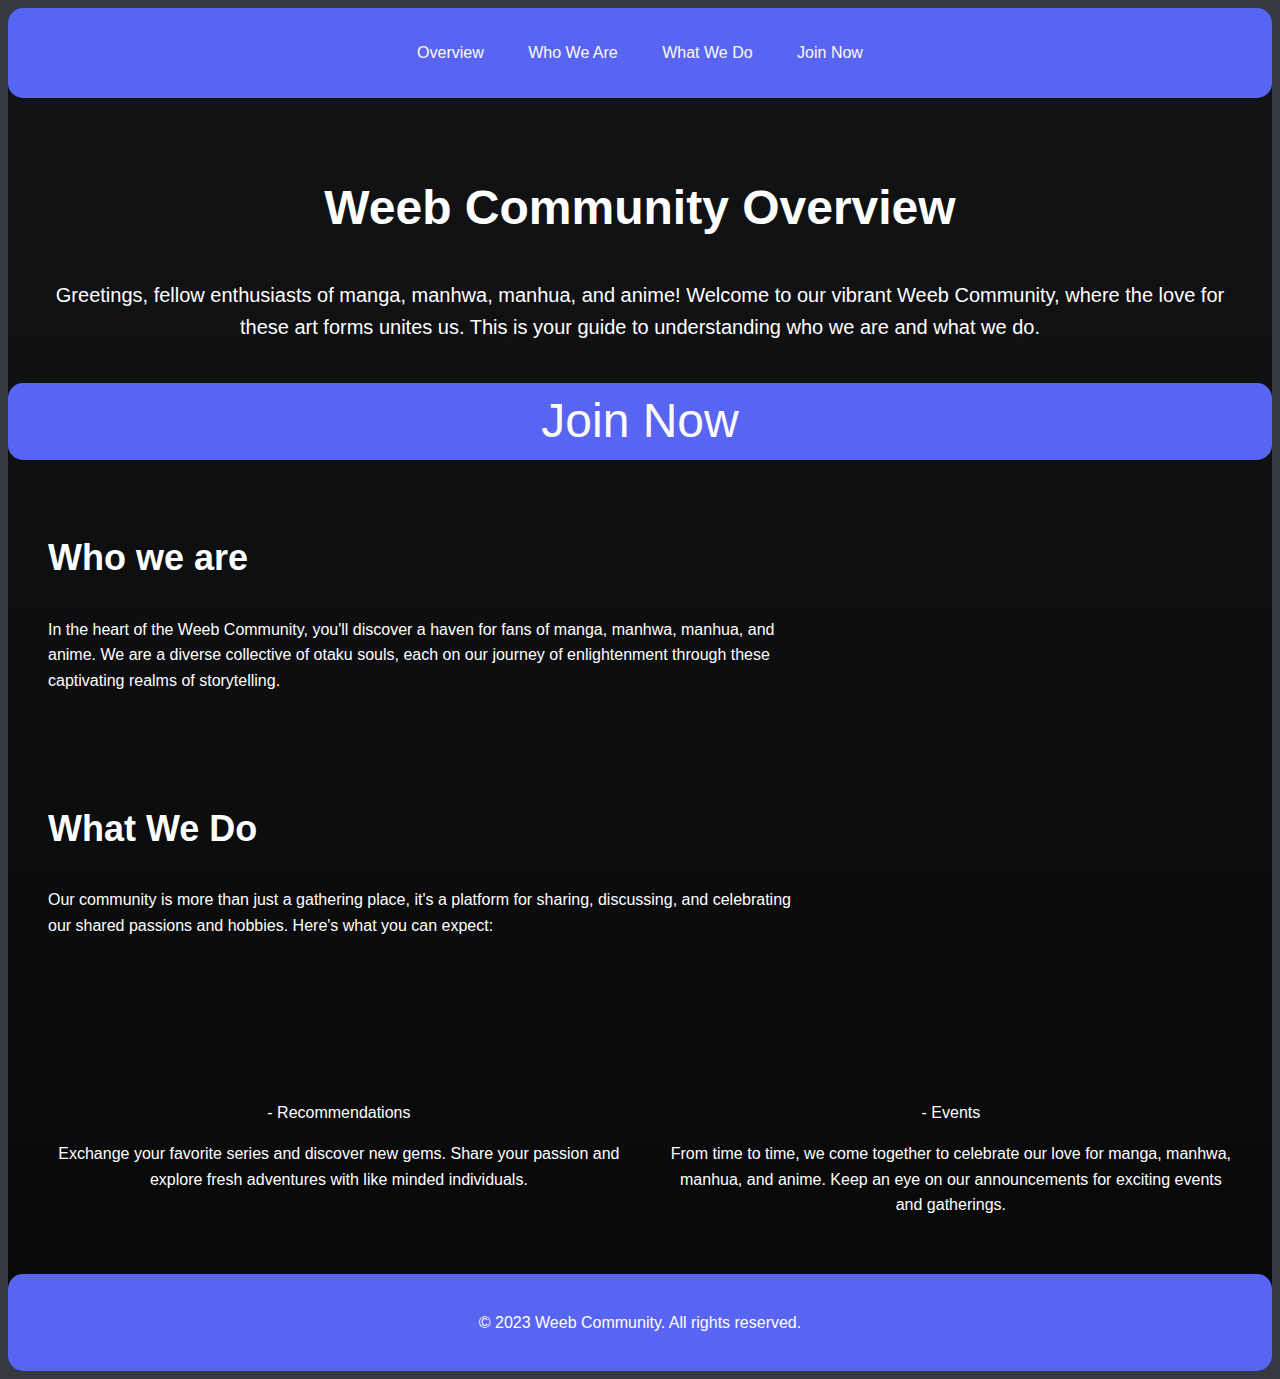
==== index.html @ 72f2aae4 "Aligned join now button to center" ====
<!DOCTYPE html>
<html lang="en">
<head>
    <meta charset="UTF-8">
    <meta name="viewport" content="width=device-width, initial-scale=1.0">
    <title>Weeb Community</title>
    <link rel="stylesheet" href="new.css">
    <link rel="icon" href="img.jpg">
</head>
<body>
<div class="overlay">
    <header>
        <nav>
            <ul>
                <li><a href="#overview">Overview</a></li>
                <li><a href="#who-we-are">Who We Are</a></li>
                <li><a href="#what-we-do">What We Do</a></li>
                <li><a href="https://discord.gg/qwQZq3vCjB">Join Now</a></li>
            </ul>
        </nav>
    </header>
    <section id="overview">
        <h1>Weeb Community Overview</h1>
      <div class="text1">Greetings, fellow enthusiasts of manga, manhwa, manhua, and anime! Welcome to our vibrant Weeb Community, where the love for these art forms unites us. This is your guide to understanding who we are and what we do.</div>
    </section>
    
<div class="button">
    <a href="https://discord.gg/qwQZq3vCjB">Join Now</a>
</div>
<div class="grid-container">
<div class="item1">
    <section id="who-we-are">
        <h2>Who we are</h2>
        <p>In the heart of the Weeb Community, you'll discover a haven for fans of manga, manhwa, manhua, and anime. We are a diverse collective of otaku souls, each on our journey of enlightenment through these captivating realms of storytelling.</p>
    </section>

    <section id="what-we-do">
        <h2>What We Do</h2>
        <p>Our community is more than just a gathering place, it's a platform for sharing, discussing, and celebrating our shared passions and hobbies. Here's what you can expect:</p>
    </div> 
    <div class="item2"><iframe src="https://discordapp.com/widget?id=949549349518602291&theme=dark" width="350" height="500" allowtransparency="true" frameborder="0" sandbox="allow-popups allow-popups-to-escape-sandbox allow-same-origin allow-scripts"></iframe></div>      
</div>
   <div class="container">
<div class="c">- Recommendations
                <p>Exchange your favorite series and discover new gems. Share your passion and explore fresh adventures with like minded individuals.</p>
            </div>
            <div class="c">- Events
                <p>From time to time, we come together to celebrate our love for manga, manhwa, manhua, and anime. Keep an eye on our announcements for exciting events and gatherings.</p>
            </div>
</div>
    </section>
    <footer>
        <p>&copy; 2023 Weeb Community. All rights reserved.</p>
    </footer>
</div>
</body>
</html>
---- new.css ----
body { background-color: #36393f;
    color: #ffff;
    background-image: url("bg2.jpg");
    font-family: 'Arial', sans-serif; 
     line-height: 1.6;
     background-size: cover;
     background-repeat: no-repeat;
     background-position: center;
     overflow-x: hidden; 
     
   } 
   
   
   header {
       background: #5865f2;
       color: #fff;
       padding: 1rem 0;
       text-align: center;
       border-radius: 15px;
   }
   
   nav ul {
       list-style: none;
       padding: 0;
   }
   
   nav ul li {
       display: inline;
       margin: 20px;
   }
   
   nav ul li a {
       color: #fff;
       text-decoration: none;
   }
   
   nav ul li a:hover {
       color: #ccc;
   }
   
   section {
       padding: 20px;
       margin: 20px ;
   }
       h1{
        text-align: center;
         font-size: 48px;
       }
         h2{
       
            font-size: 36px;
   }
   .text1{
    text-align: center;
    font-size: 20px;

   }
   
   
   .overlay{ background-image: linear-gradient(rgba(3, 3, 3, 0.7),rgba(3, 3, 3, 0.9));
    border-radius: 15px;
}
   footer {
    text-align: center;
    padding: 20px;
    background: #5865f2;
    color: #ffff;
    border-radius: 15px;
   }
   .grid-container{
    display: grid;
    grid-template-columns: repeat(auto-fit, minmax(400px, 1fr));
    grid-template-rows: 600px ;
    
    grid-template-areas:
    'a a b'
    ;
   }
   .item1{ grid-area: a;}
   .item2{grid-area: b;
    left: 10px;
    bottom: 40px;
}

.container{
display: inline-grid;
       grid-template-columns: auto auto;
       margin: 20px;

    }

   
    .c{
        padding: 20px;
        text-align: center;
    }

    a, a:link, a:visited {
        color: #FFFAFA;
        text-decoration: none;
       
    }
  .button{
    text-align: center;
    background-color: #5865f2;
    padding: 15PX , 20PX;
    border-radius: 15PX;
    font-size: 48PX;


  }
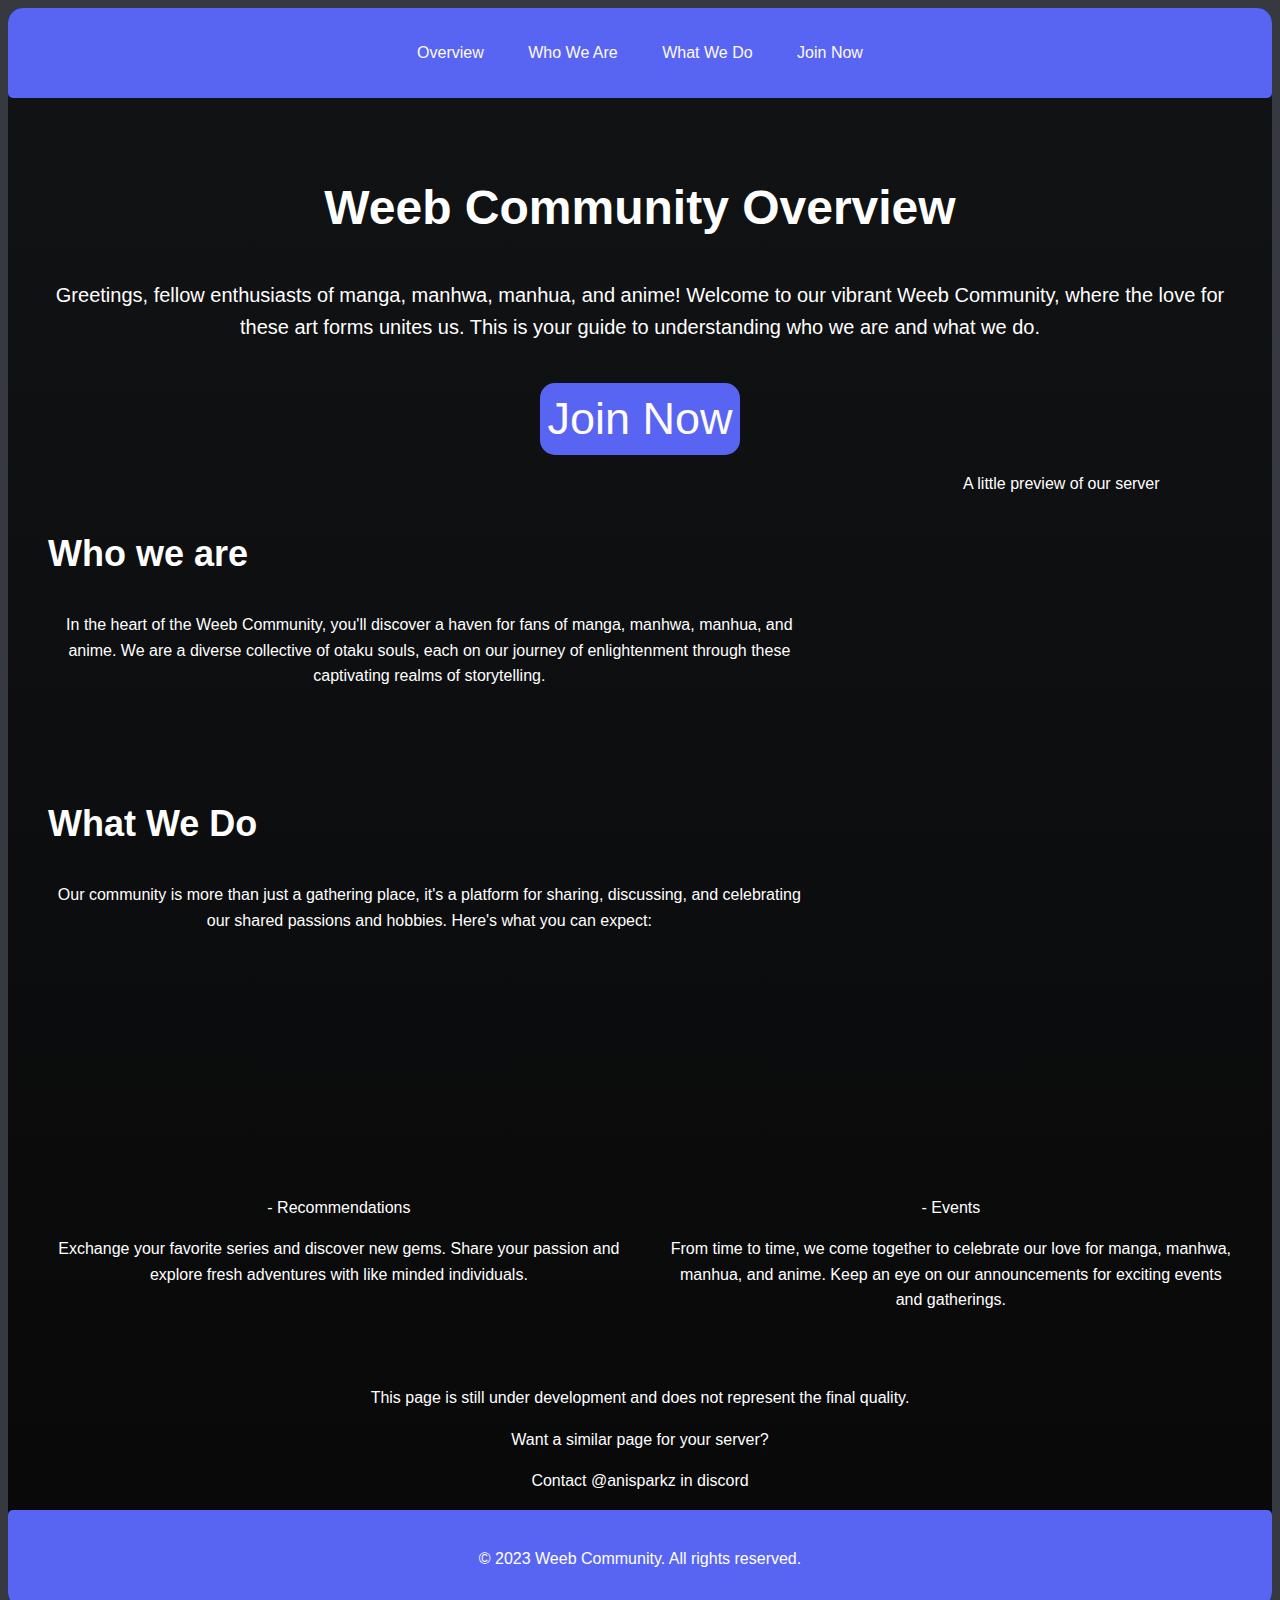
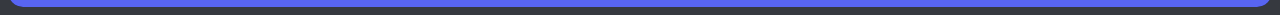
==== commit d062a582: "fixed overlapping in mobile devices" ====
--- a/index.html
+++ b/index.html
@@ -5,7 +5,7 @@
     <meta charset="UTF-8">
     <meta name="viewport" content="width=device-width, initial-scale=1.0">
     <title>Weeb Community</title>
-    <link rel="stylesheet" href="new.css">
+    <link rel="stylesheet" href="styles.css">
     <link rel="icon" href="img.jpg">
 </head>
 <body>
@@ -39,7 +39,7 @@
         <h2>What We Do</h2>
         <p>Our community is more than just a gathering place, it's a platform for sharing, discussing, and celebrating our shared passions and hobbies. Here's what you can expect:</p>
     </div> 
-    <div class="item2"><iframe src="https://discordapp.com/widget?id=949549349518602291&theme=dark" width="350" height="500" allowtransparency="true" frameborder="0" sandbox="allow-popups allow-popups-to-escape-sandbox allow-same-origin allow-scripts"></iframe></div>      
+    <div class="item2"><p>A little preview of our server</p><iframe src="https://discordapp.com/widget?id=949549349518602291&theme=dark" width="350" height="500" allowtransparency="true" frameborder="0" sandbox="allow-popups allow-popups-to-escape-sandbox allow-same-origin allow-scripts"></iframe></div>      
 </div>
    <div class="container">
 <div class="c">- Recommendations
@@ -49,6 +49,11 @@
                 <p>From time to time, we come together to celebrate our love for manga, manhwa, manhua, and anime. Keep an eye on our announcements for exciting events and gatherings.</p>
             </div>
 </div>
+<div class="promo">
+<p>This page is still under development and does not represent the final quality.</p>
+           <p>Want a similar page for your server?</p>
+            <p>Contact @anisparkz in discord</p>
+  </div>
     </section>
     <footer>
         <p>&copy; 2023 Weeb Community. All rights reserved.</p>
--- a/styles.css
+++ b/styles.css
@@ -0,0 +1,135 @@
+body { background-color: #36393f;
+    color: #ffff;
+    background-image: url("bg.jpg");
+    font-family: 'Arial', sans-serif; 
+     line-height: 1.6;
+     background-size: cover;
+     background-repeat: no-repeat;
+     background-position: center;
+     overflow-x: hidden; 
+     
+   } 
+   
+   
+   header {
+       background: #5865f2;
+       color: #fff;
+       padding: 1rem 0;
+       text-align: center;
+       border-radius: 15px 15px 5px 5px;
+   }
+   
+   nav ul {
+       list-style: none;
+       padding: 0;
+   }
+   
+   nav ul li {
+       display: inline;
+       margin: 20px;
+   }
+   
+   nav ul li a {
+       color: #fff;
+       text-decoration: none;
+   }
+   
+   nav ul li a:hover {
+       color: #ccc;
+   }
+   
+   section {
+       padding: 20px;
+       margin: 20px ;
+   }
+       h1{
+        text-align: center;
+         font-size: 48px;
+       }
+         h2{
+       
+            font-size: 36px;
+   }
+   .text1{
+    text-align: center;
+    font-size: 20px;
+
+   }
+   
+   
+   .overlay{ background-image: linear-gradient(rgba(3, 3, 3, 0.7),rgba(3, 3, 3, 0.9));
+    border-radius: 15px;
+}
+   footer {
+    text-align: center;
+    padding: 20px;
+    background: #5865f2;
+    color: #ffff;
+    border-radius: 5px 5px 15px 15px;
+   }
+   .grid-container{
+    display: grid;
+    grid-template-columns: repeat(auto-fit, minmax(400px, 1fr));
+    grid-template-rows: 700px ;
+    
+    grid-template-areas:
+    'a a b'
+    ;
+   }
+   .item1{ grid-area: a;}
+   .item2{grid-area: b;
+    position: relative;
+   margin: 0 auto;
+}
+.container{
+display: inline-grid;
+       grid-template-columns: auto auto;
+       margin: 20px;
+
+    }
+
+   
+    .c{
+        padding: 20px;
+        text-align: center;
+    }
+
+    a, a:link, a:visited {
+        color: #FFFAFA;
+        text-decoration: none;
+       
+    }
+  .button{
+    text-align: center;
+    background-color: #5865f2;
+    padding: 15PX , 20PX;
+    border-radius: 15PX;
+    font-size: 45PX;
+    width: 200px;
+    margin: 0 auto;
+    font-family: sans-serif;
+  }
+  .button a:hover {
+    color: #ccc;}
+
+
+    @media only screen and (max-width: 550px){
+    .grid-container{
+    grid-template-columns: 1fr;
+    grid-template-areas: "a"
+    "b";
+    }
+    .container    {
+        grid-template-columns: 1fr;
+        grid-template-areas: "a"
+        "b";
+        }
+
+}
+.promo{
+text-align: center;
+
+
+}
+p{ text-align: center;}
+        
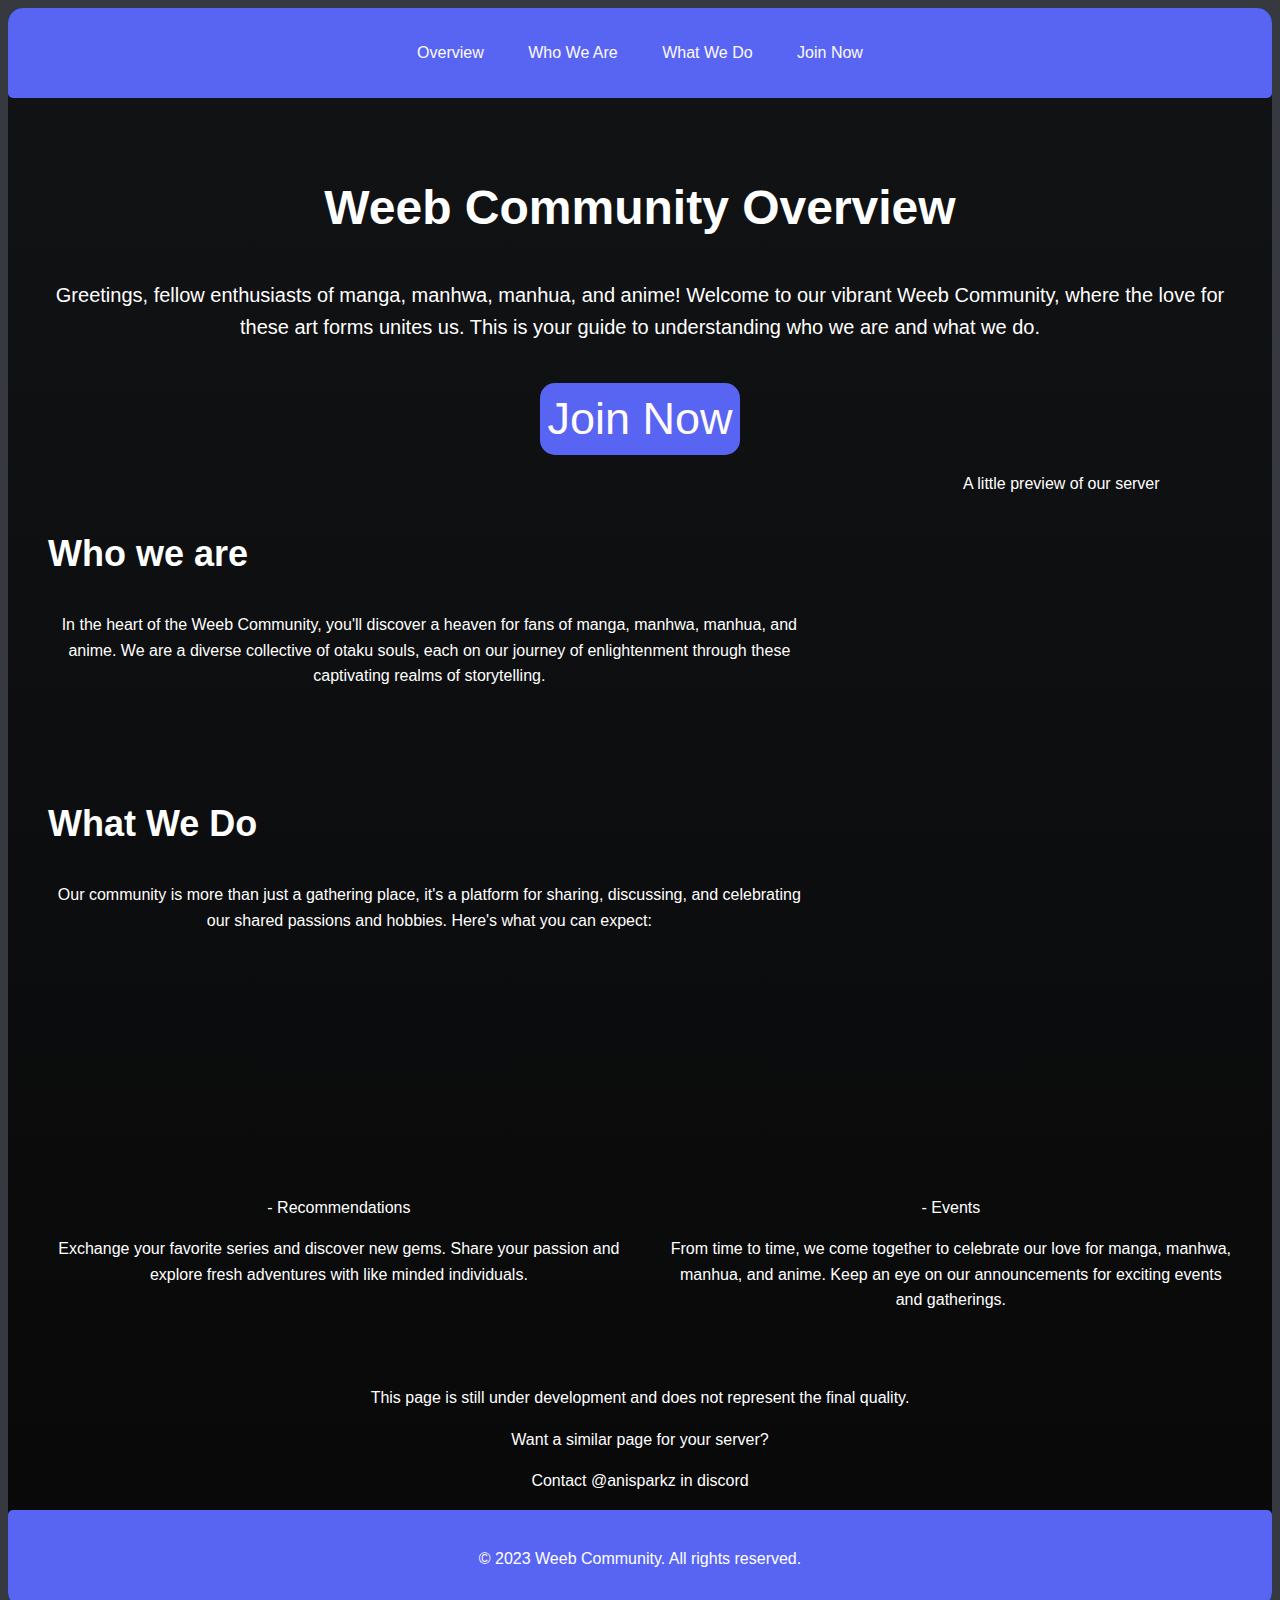
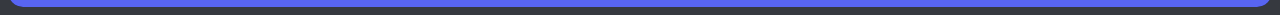
==== commit 191e3bb3: "Update index.html" ====
--- a/index.html
+++ b/index.html
@@ -32,7 +32,7 @@
 <div class="item1">
     <section id="who-we-are">
         <h2>Who we are</h2>
-        <p>In the heart of the Weeb Community, you'll discover a haven for fans of manga, manhwa, manhua, and anime. We are a diverse collective of otaku souls, each on our journey of enlightenment through these captivating realms of storytelling.</p>
+        <p>In the heart of the Weeb Community, you'll discover a heaven for fans of manga, manhwa, manhua, and anime. We are a diverse collective of otaku souls, each on our journey of enlightenment through these captivating realms of storytelling.</p>
     </section>
 
     <section id="what-we-do">
--- a/styles.css
+++ b/styles.css
@@ -124,6 +124,10 @@
         grid-template-areas: "a"
         "b";
         }
+ .nav ul li{ display: inline;
+   margin: 5px;}
+  h2{font-size: 36px;
+   text-align: center;}
 
 }
 .promo{
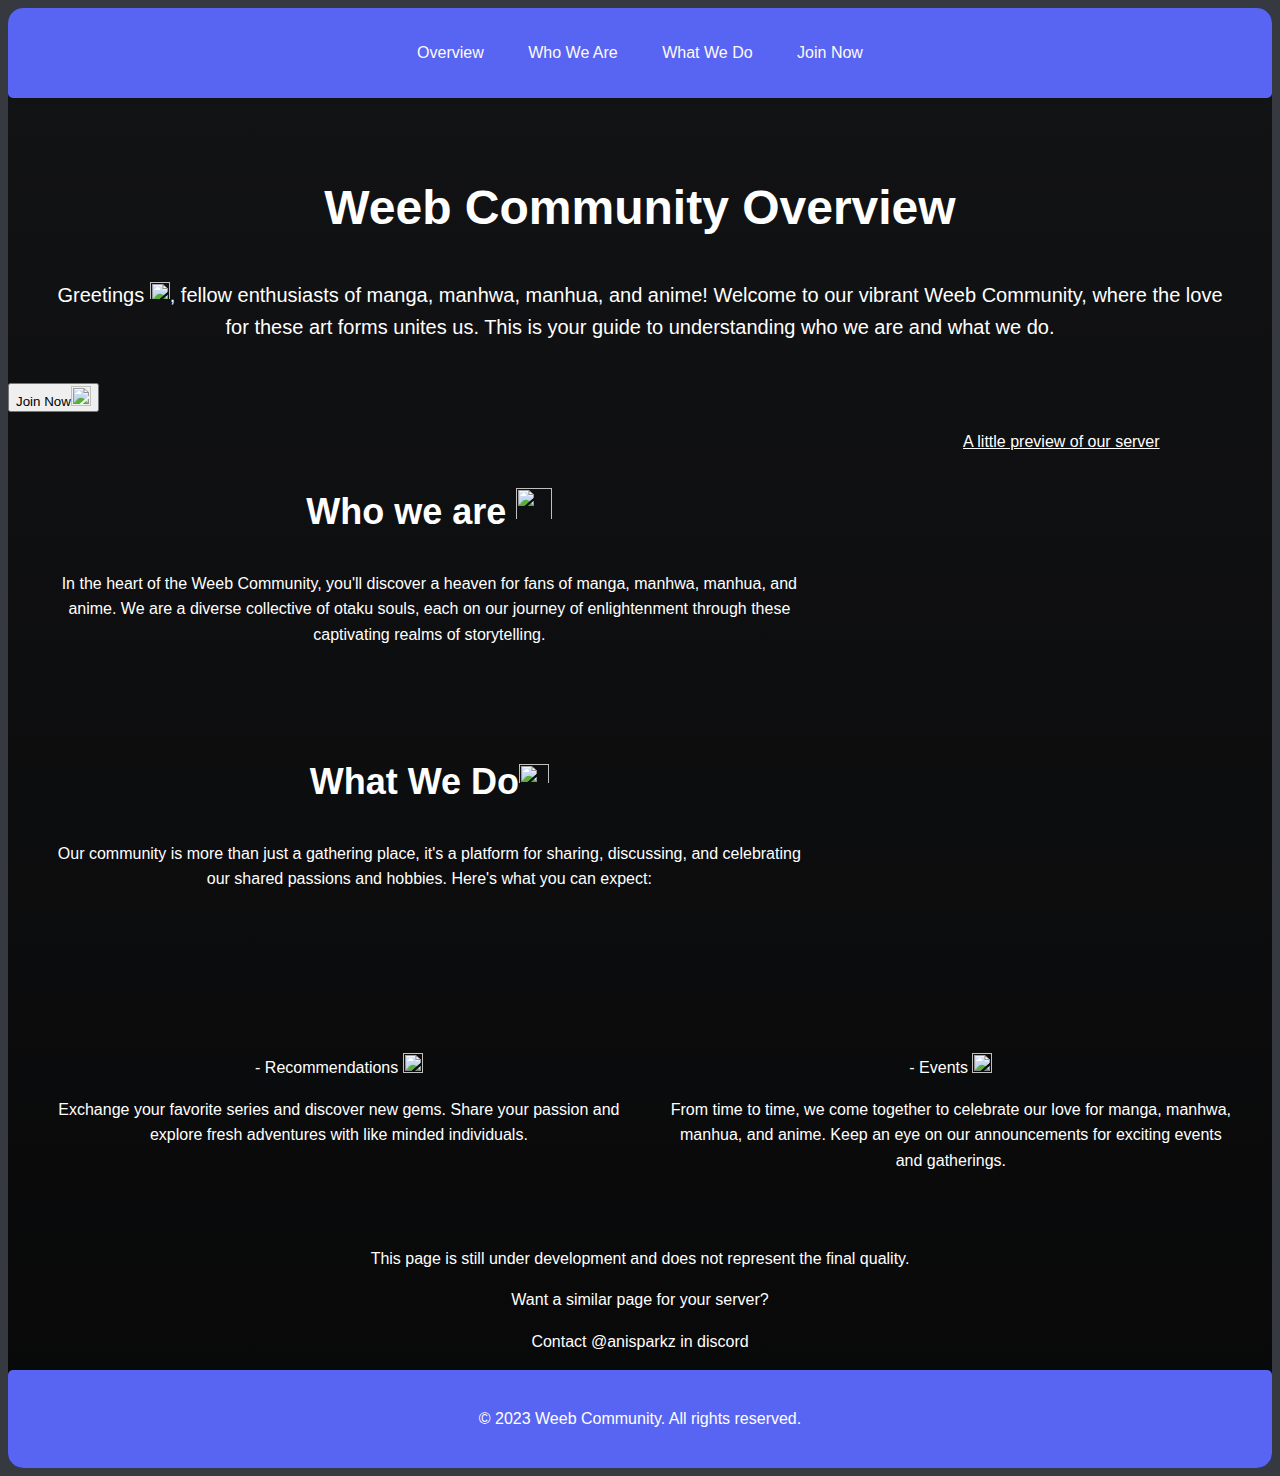
==== commit 221e90cd: "Update index.html" ====
--- a/index.html
+++ b/index.html
@@ -1,12 +1,16 @@
-
 <!DOCTYPE html>
 <html lang="en">
 <head>
     <meta charset="UTF-8">
     <meta name="viewport" content="width=device-width, initial-scale=1.0">
-    <title>Weeb Community</title>
+    <meta name="google-site-verification" content="hEsl_IhIr1hj-4v4Ifz72JxDadbhvw1AyGwdIULODWY" />
+    <meta name="msvalidate.01" content="A6F3F3C59DB8BA581D44EABF6C97F52F" />
+    <meta name="description" content="Join our friendly discord server for anime, manga, manhwa and manhua discussions and much more">
+    <meta name="robots" content="index, follow">
+    <meta name="keywords" content="anime, manga, manhua, manhwa, disdord, anime discord, weeb discord, discord server, server, friendly discord server,anime discord server">
+    <title>Weeb Community Discord Server</title>
     <link rel="stylesheet" href="styles.css">
-    <link rel="icon" href="img.jpg">
+    <link rel="icon" href="images/icon.jpg">
 </head>
 <body>
 <div class="overlay">
@@ -22,30 +26,27 @@
     </header>
     <section id="overview">
         <h1>Weeb Community Overview</h1>
-      <div class="text1">Greetings, fellow enthusiasts of manga, manhwa, manhua, and anime! Welcome to our vibrant Weeb Community, where the love for these art forms unites us. This is your guide to understanding who we are and what we do.</div>
+      <div class="text1">Greetings <img src="images/wave.gif" height="20px" width="20px">, fellow enthusiasts of manga, manhwa, manhua, and anime! Welcome to our vibrant Weeb Community, where the love for these art forms unites us. This is your guide to understanding who we are and what we do.</div>
     </section>
-    
-<div class="button">
-    <a href="https://discord.gg/qwQZq3vCjB">Join Now</a>
-</div>
+    <button id="btn">Join Now<img src="images/btn.gif" height="20px" width="20px"></button>
 <div class="grid-container">
 <div class="item1">
     <section id="who-we-are">
-        <h2>Who we are</h2>
+        <h2>Who we are <img src="images/bugcatConfuse.gif" height="36px" width="36px"></h2>
         <p>In the heart of the Weeb Community, you'll discover a heaven for fans of manga, manhwa, manhua, and anime. We are a diverse collective of otaku souls, each on our journey of enlightenment through these captivating realms of storytelling.</p>
     </section>
 
     <section id="what-we-do">
-        <h2>What We Do</h2>
+        <h2>What We Do<img src="images/thinkSpin.gif" height="30px" width="30px"> </h2>
         <p>Our community is more than just a gathering place, it's a platform for sharing, discussing, and celebrating our shared passions and hobbies. Here's what you can expect:</p>
     </div> 
-    <div class="item2"><p>A little preview of our server</p><iframe src="https://discordapp.com/widget?id=949549349518602291&theme=dark" width="350" height="500" allowtransparency="true" frameborder="0" sandbox="allow-popups allow-popups-to-escape-sandbox allow-same-origin allow-scripts"></iframe></div>      
+    <div class="item2"><p><u>A little preview of our server</u></p><iframe src="https://discordapp.com/widget?id=949549349518602291&theme=dark" width="350" height="470" allowtransparency="true" frameborder="0" sandbox="allow-popups allow-popups-to-escape-sandbox allow-same-origin allow-scripts"></iframe></div>      
 </div>
    <div class="container">
-<div class="c">- Recommendations
+<div class="c">- Recommendations <img src="images/danceBud.gif" height="20px" width="20px">
                 <p>Exchange your favorite series and discover new gems. Share your passion and explore fresh adventures with like minded individuals.</p>
             </div>
-            <div class="c">- Events
+            <div class="c">- Events <img src="images/vibepepe.gif" height="20px" width="20px">
                 <p>From time to time, we come together to celebrate our love for manga, manhwa, manhua, and anime. Keep an eye on our announcements for exciting events and gatherings.</p>
             </div>
 </div>
@@ -58,6 +59,11 @@
     <footer>
         <p>&copy; 2023 Weeb Community. All rights reserved.</p>
     </footer>
+    <script>
+       document.getElementById("btn").onclick=function(openlink){window.open("https://discord.gg/qwQZq3vCjB" , "_blank");
+            
+        }
+    </script>
 </div>
 </body>
 </html>--- a/styles.css
+++ b/styles.css
@@ -1,6 +1,6 @@
 body { background-color: #36393f;
     color: #ffff;
-    background-image: url("bg.jpg");
+    background-image: url("bg.gif");
     font-family: 'Arial', sans-serif; 
      line-height: 1.6;
      background-size: cover;
@@ -49,6 +49,7 @@
          h2{
        
             font-size: 36px;
+            text-align: center;
    }
    .text1{
     text-align: center;
@@ -70,7 +71,7 @@
    .grid-container{
     display: grid;
     grid-template-columns: repeat(auto-fit, minmax(400px, 1fr));
-    grid-template-rows: 700px ;
+    grid-template-rows: 600px ;
     
     grid-template-areas:
     'a a b'
@@ -92,6 +93,7 @@
     .c{
         padding: 20px;
         text-align: center;
+     
     }
 
     a, a:link, a:visited {
@@ -116,6 +118,7 @@
     @media only screen and (max-width: 550px){
     .grid-container{
     grid-template-columns: 1fr;
+    grid-template-rows: auto;
     grid-template-areas: "a"
     "b";
     }
